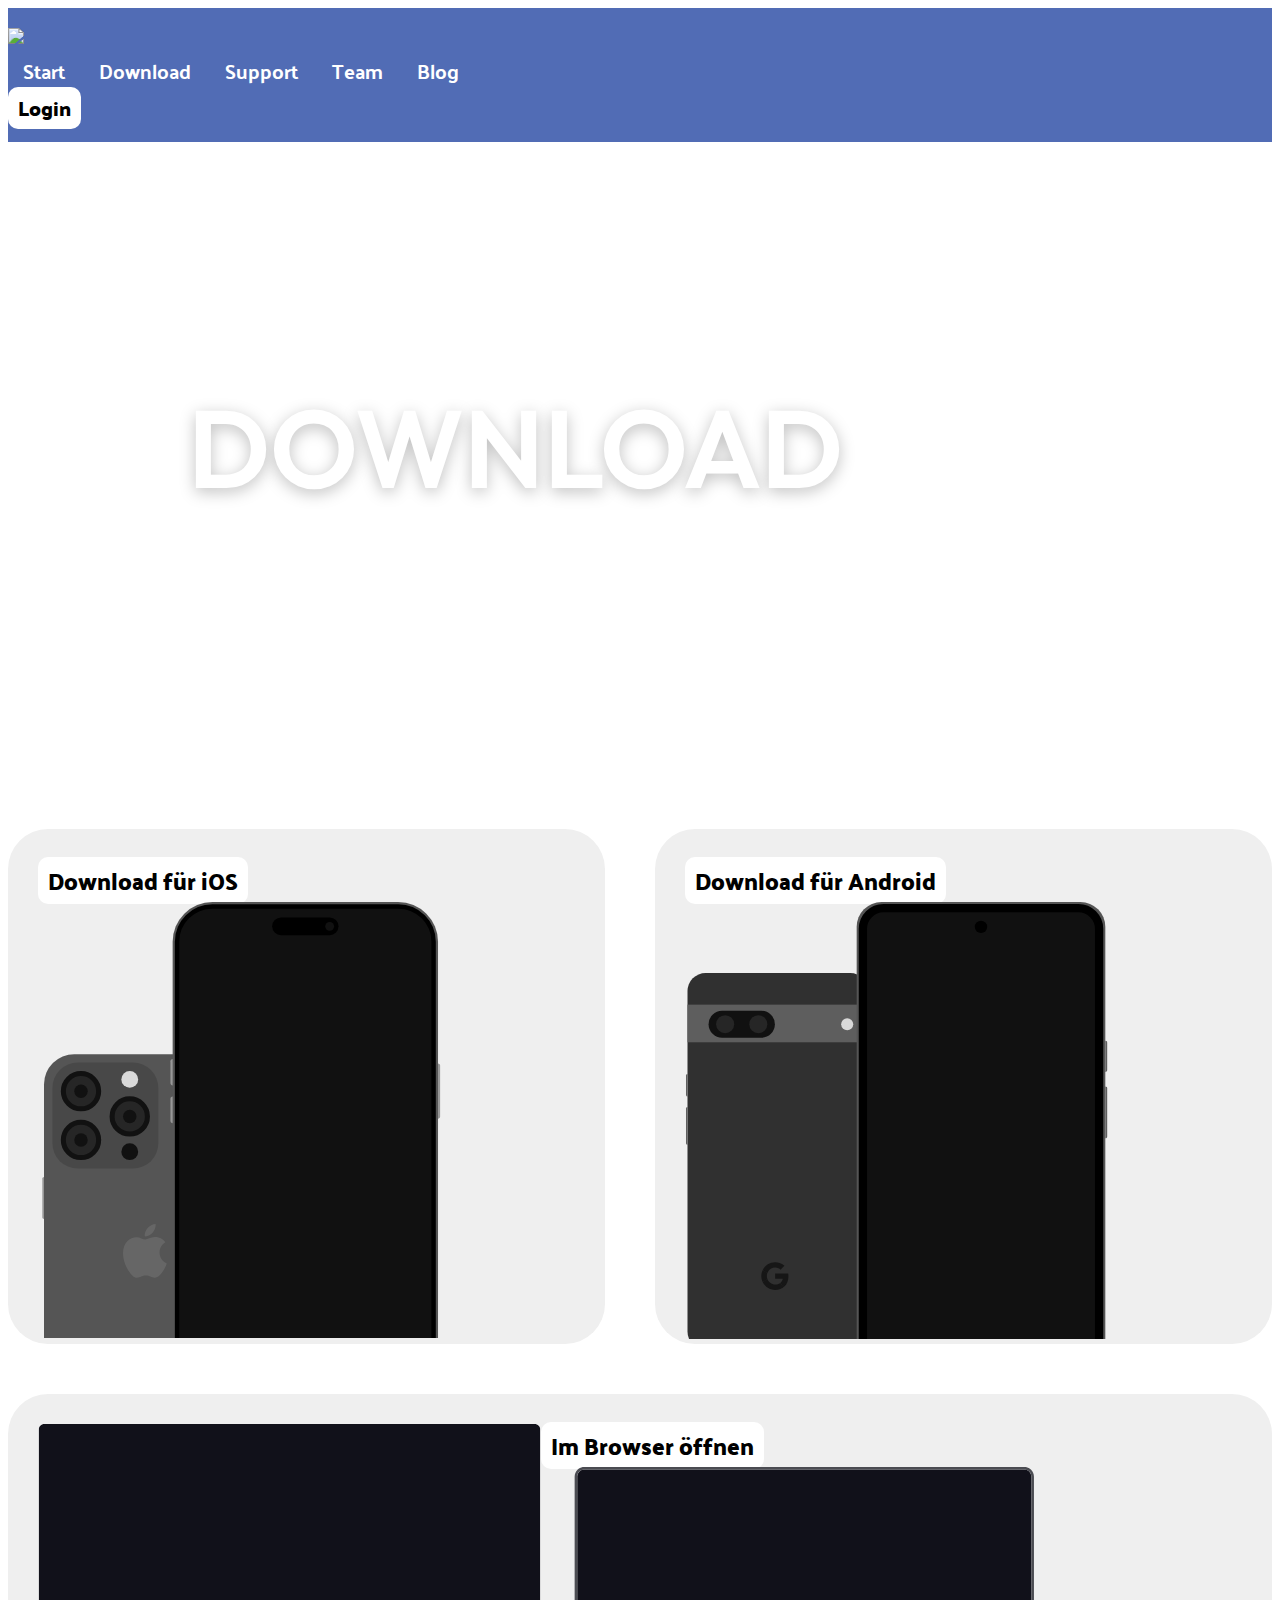
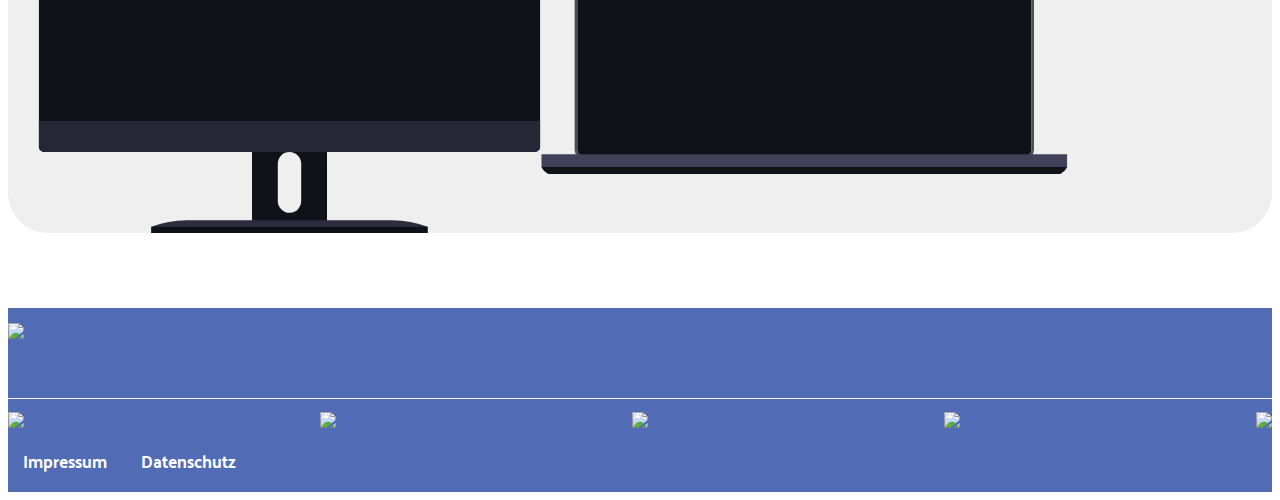
==== site/download/index.html @ 6d98c663 "download page" ====
<!DOCTYPE html>
<html lang="en">

<head>
    <meta charset="UTF-8">
    <meta name="viewport">
    <title>ClassFlow | Start</title>
    <link href="https://cdn.jsdelivr.net/npm/bootstrap@5.2.3/dist/css/bootstrap.min.css" rel="stylesheet"
        integrity="sha384-rbsA2VBKQhggwzxH7pPCaAqO46MgnOM80zW1RWuH61DGLwZJEdK2Kadq2F9CUG65" crossorigin="anonymous">
    <link rel="stylesheet" type="text/css" href="/css/style.css">
</head>

<body>
    <header>
        <div class="container">
            <div class="row">
                <div class="col-12 d-flex justify-content-between align-items-center">
                    <img src="/images/class_flow_logo.svg" height="80">
                    <div>
                        <a class="link" href="/" role="button">Start</a>
                        <a class="link" href="/site/download/" role="button">Download</a>
                        <a class="link" href="/site/support/" role="button">Support</a>
                        <a class="link" href="/site/team/" role="button">Team</a>
                        <a class="link" href="/site/blog/" role="button">Blog</a>
                    </div>
                    <a class="btn-primary" href=""><span>Login</span></a>
                </div>
            </div>
        </div>
    </header>

    <section class="jumbotron-download">
        <div class="container">
            <div class="row d-flex text-center default-text-shadow">
                <h1>DOWNLOAD</h1>
            </div>
        </div>
    </section>

    <section id="background-white">
        <div class="container">
            <div class="row">
                <div class="col-12 download-device-grid">
                    <div class="download-device ios">
                        <div class="d-flex flex-column align-items-center justify-content-between">
                            <a class="btn-primary mt-2 mb-4" href=""><span>Download für iOS</span></a>
                            <img src="/images/iphone.svg">
                        </div>
                    </div>
                    <div class="download-device android">
                        <div class="d-flex flex-column align-items-center justify-content-between">
                            <a class="btn-primary mt-2 mb-4" href=""><span>Download für Android</span></a>
                            <img src="/images/android.svg">
                        </div>
                    </div>
                    <div class="download-device web gap-5">
                        <img src="/images/monitor.svg">
                        <div class="d-flex flex-column align-items-center justify-content-between">
                            <a class="btn-primary mt-4" href=""><span>Im Browser öffnen</span></a>
                            <img src="/images/laptop.svg">
                        </div>
                    </div>
                </div>
            </div>
        </div>
    </section>

    <footer>
        <div class="container">
            <div class="row">
                <div class="col-12 d-flex justify-content-between align-items-end">
                    <div class="company">
                        <img class="logo" src="/images/class_flow_logo.svg" height="70">
                        <div class="socials">
                            <a class="social-icon" href="https://twitter.com" target="_blank" rel="noreferrer noopener">
                                <img class="social-icon" src="/images/twitter.svg">
                            </a>
                            <a class="social-icon" href="https://facebook.com" target="_blank" rel="noreferrer noopener">
                                <img class="social-icon" src="/images/facebook.svg">
                            </a>
                            <a class="social-icon" href="https://discord.com" target="_blank" rel="noreferrer noopener">
                                <img class="social-icon" src="/images/discord.svg">
                            </a>
                            <a class="social-icon" href="https://youtube.com" target="_blank" rel="noreferrer noopener">
                                <img class="social-icon" src="/images/youtube.svg">
                            </a>
                            <a class="social-icon" href="https://instagram.com" target="_blank" rel="noreferrer noopener">
                                <img class="social-icon" src="/images/instagram.svg">
                            </a>
                        </div>
                    </div>

                    <div>
                        <a class="link" href="" role="button">Impressum</a>
                        <a class="link" href="" role="button">Datenschutz</a>
                    </div>
                </div>
            </div>
        </div>
    </footer>
</body>

</html>
---- css/style.css ----
@import url('https://fonts.googleapis.com/css2?family=Outfit:wght@400;500;600&family=Palanquin+Dark:wght@400;600&display=swap');

:root {
    --grey: #EFEFEF;
    --blue: #516CB5;
}

p {
    color: black;
    font-family: "Palanquin Dark";
    font-weight: 400;
    line-height: 180%;
    font-size: 19px;
}

h1 {
    color: white;
    font-family: "Outfit";
    font-weight: 600;
    font-size: 110px;
    line-height: 95%;
}

h2 {
    color: white;
    font-family: "Outfit";
    font-weight: 600;
    font-size: 50px;
    line-height: 95%;
}

h3 {
    color: white;
    font-family: "Outfit";
    font-weight: 400;
    font-size: 35px;
    line-height: 95%;
}

.default-text-shadow {
    text-shadow: 0px 4px 16px rgba(0, 0, 0, 0.25);
}

/* Link */

.link {
    color: white;
    font-family: "Palanquin Dark";
    font-weight: 400;
    text-decoration: none;

    transition: .1s;
}

header .link {
    font-size: 20px;
    padding: 0px 15px;
}

footer .link {
    font-size: 17px;
    padding: 0px 15px;
}


.link:hover {
    color: white;
    text-decoration-line: underline;
}

/* Buttons */

.btn-primary {
    /* display: flex;
    justify-content: center;
    align-items: center; */

    color: black;
    font-family: "Palanquin Dark";
    font-weight: 600;
    text-decoration: none;

    padding: 2px 10px;
    background: white;
    border-radius: 10px;
    font-size: 23px;
}

header .btn-primary {
    font-size: 20px;
}

.btn-primary:hover {
    color: var(--blue);
    background: white;
    box-shadow: 0px 4px 5px rgba(0, 0, 0, 0.28);
    text-decoration: none;

    transition: .1s;
}

/* Header */

header {
    font-family: "Palanquin Dark";
    background: var(--blue);
    padding: 15px 0px
}

header .row {
    display: flex;
    justify-content: space-between;
    align-items: center;
}

/* Footer */

footer {
    font-family: "Palanquin Dark";
    background: var(--blue);
    padding: 15px 0px
}

footer .company {
    display: flex;
    flex-direction: column;
}

footer .company .logo {
    padding-bottom: 5px;
    border-bottom: 1px solid white;
}

footer .socials {
    padding: 8px 0px;
    display: flex;
    flex-direction: row;
    justify-content: space-between;
    align-items: center;
}

footer .socials .social-icon {
    transition: .2s;
}

footer .socials .social-icon:hover {
    transform: scale(1.1);
}



.jumbotron-index {
    display: flex;
    align-items: center;
    background: url(https://images.unsplash.com/photo-1523289333742-be1143f6b766) no-repeat center center;
    background-size: cover;
    padding: 180px;
}

.jumbotron-support {
    display: flex;
    align-items: center;
    background: url(https://images.unsplash.com/photo-1600132806608-231446b2e7af) no-repeat center center;
    background-size: cover;
    padding: 180px;
}

.jumbotron-download {
    display: flex;
    align-items: center;
    background: url(https://images.unsplash.com/photo-1617777938240-9a1d8e51a47d) no-repeat center center;
    background-size: cover;
    padding: 180px;
}


#background-white {
    background-color: white;
}

#background-grey {
    background-color: var(--grey);
}

.why-classflow img {
    padding: 75px 0;
}

.download-device-grid {
    display: grid;
    grid-template-areas: 
        "ios android"
        "web web";
    gap: 50px;
    padding: 75px 0;
}

.download-device {
    display: flex;
    justify-content: center;

    background-color: var(--grey);
    border-radius: 40px;
    padding: 30px 30px 0px 30px
}

.download-device.ios {
    grid-area: ios;
}

.download-device.android {
    grid-area: android;
}

.download-device.web {
    grid-area: web;
}
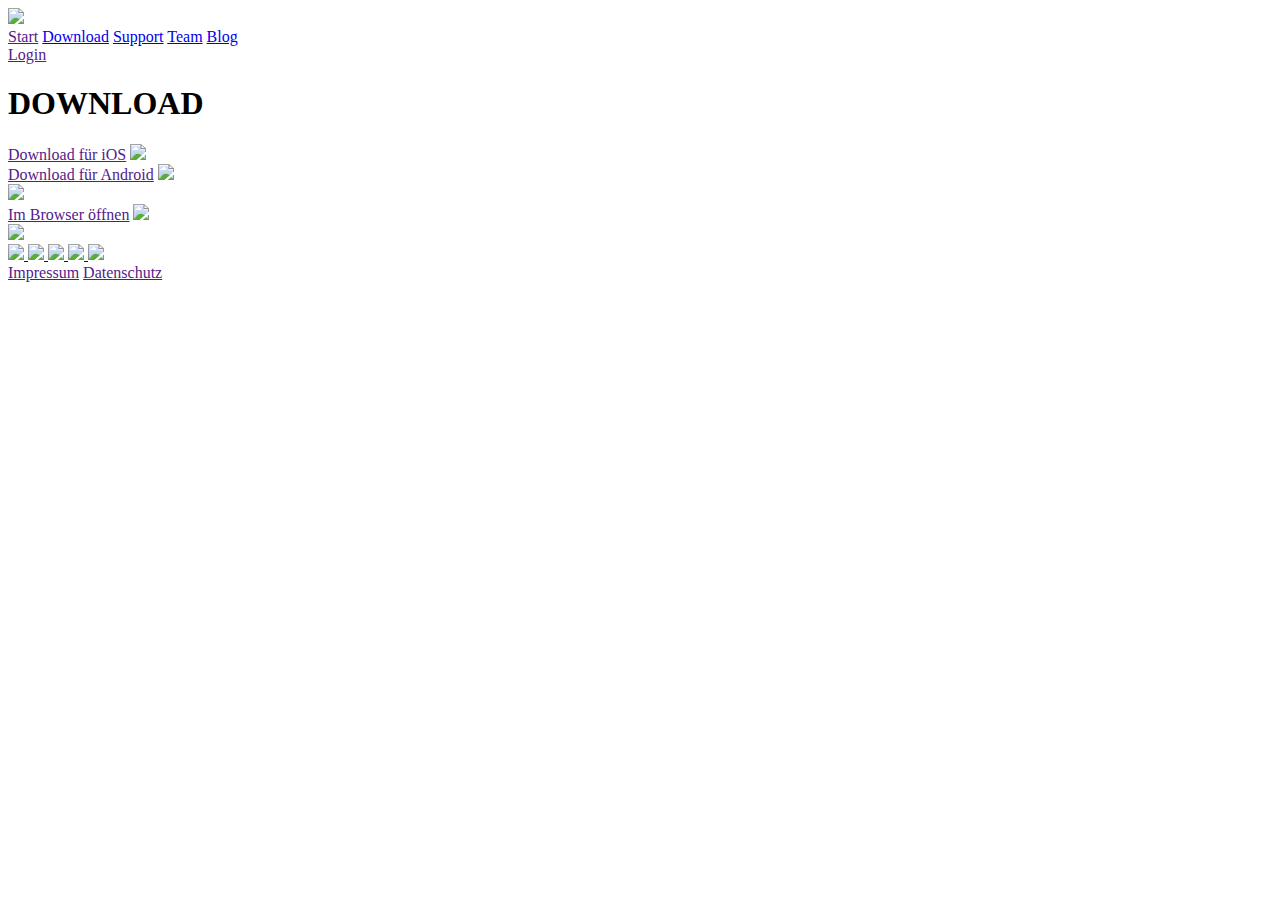
==== commit c1127ad6: "links fixen ~.~" ====
--- a/site/download/index.html
+++ b/site/download/index.html
@@ -7,7 +7,7 @@
     <title>ClassFlow | Start</title>
     <link href="https://cdn.jsdelivr.net/npm/bootstrap@5.2.3/dist/css/bootstrap.min.css" rel="stylesheet"
         integrity="sha384-rbsA2VBKQhggwzxH7pPCaAqO46MgnOM80zW1RWuH61DGLwZJEdK2Kadq2F9CUG65" crossorigin="anonymous">
-    <link rel="stylesheet" type="text/css" href="/css/style.css">
+    <link rel="stylesheet" type="text/css" href="css/style.css">
 </head>
 
 <body>
@@ -15,13 +15,13 @@
         <div class="container">
             <div class="row">
                 <div class="col-12 d-flex justify-content-between align-items-center">
-                    <img src="/images/class_flow_logo.svg" height="80">
+                    <img src="images/class_flow_logo.svg" height="80">
                     <div>
-                        <a class="link" href="/" role="button">Start</a>
-                        <a class="link" href="/site/download/" role="button">Download</a>
-                        <a class="link" href="/site/support/" role="button">Support</a>
-                        <a class="link" href="/site/team/" role="button">Team</a>
-                        <a class="link" href="/site/blog/" role="button">Blog</a>
+                        <a class="link" href="" role="button">Start</a>
+                        <a class="link" href="site/download/" role="button">Download</a>
+                        <a class="link" href="site/support/" role="button">Support</a>
+                        <a class="link" href="site/team/" role="button">Team</a>
+                        <a class="link" href="site/blog/" role="button">Blog</a>
                     </div>
                     <a class="btn-primary" href=""><span>Login</span></a>
                 </div>
@@ -44,20 +44,20 @@
                     <div class="download-device ios">
                         <div class="d-flex flex-column align-items-center justify-content-between">
                             <a class="btn-primary mt-2 mb-4" href=""><span>Download für iOS</span></a>
-                            <img src="/images/iphone.svg">
+                            <img src="images/iphone.svg">
                         </div>
                     </div>
                     <div class="download-device android">
                         <div class="d-flex flex-column align-items-center justify-content-between">
                             <a class="btn-primary mt-2 mb-4" href=""><span>Download für Android</span></a>
-                            <img src="/images/android.svg">
+                            <img src="images/android.svg">
                         </div>
                     </div>
                     <div class="download-device web gap-5">
-                        <img src="/images/monitor.svg">
+                        <img src="images/monitor.svg">
                         <div class="d-flex flex-column align-items-center justify-content-between">
                             <a class="btn-primary mt-4" href=""><span>Im Browser öffnen</span></a>
-                            <img src="/images/laptop.svg">
+                            <img src="images/laptop.svg">
                         </div>
                     </div>
                 </div>
@@ -70,22 +70,22 @@
             <div class="row">
                 <div class="col-12 d-flex justify-content-between align-items-end">
                     <div class="company">
-                        <img class="logo" src="/images/class_flow_logo.svg" height="70">
+                        <img class="logo" src="images/class_flow_logo.svg" height="70">
                         <div class="socials">
                             <a class="social-icon" href="https://twitter.com" target="_blank" rel="noreferrer noopener">
-                                <img class="social-icon" src="/images/twitter.svg">
+                                <img class="social-icon" src="images/twitter.svg">
                             </a>
                             <a class="social-icon" href="https://facebook.com" target="_blank" rel="noreferrer noopener">
-                                <img class="social-icon" src="/images/facebook.svg">
+                                <img class="social-icon" src="images/facebook.svg">
                             </a>
                             <a class="social-icon" href="https://discord.com" target="_blank" rel="noreferrer noopener">
-                                <img class="social-icon" src="/images/discord.svg">
+                                <img class="social-icon" src="images/discord.svg">
                             </a>
                             <a class="social-icon" href="https://youtube.com" target="_blank" rel="noreferrer noopener">
-                                <img class="social-icon" src="/images/youtube.svg">
+                                <img class="social-icon" src="images/youtube.svg">
                             </a>
                             <a class="social-icon" href="https://instagram.com" target="_blank" rel="noreferrer noopener">
-                                <img class="social-icon" src="/images/instagram.svg">
+                                <img class="social-icon" src="images/instagram.svg">
                             </a>
                         </div>
                     </div>
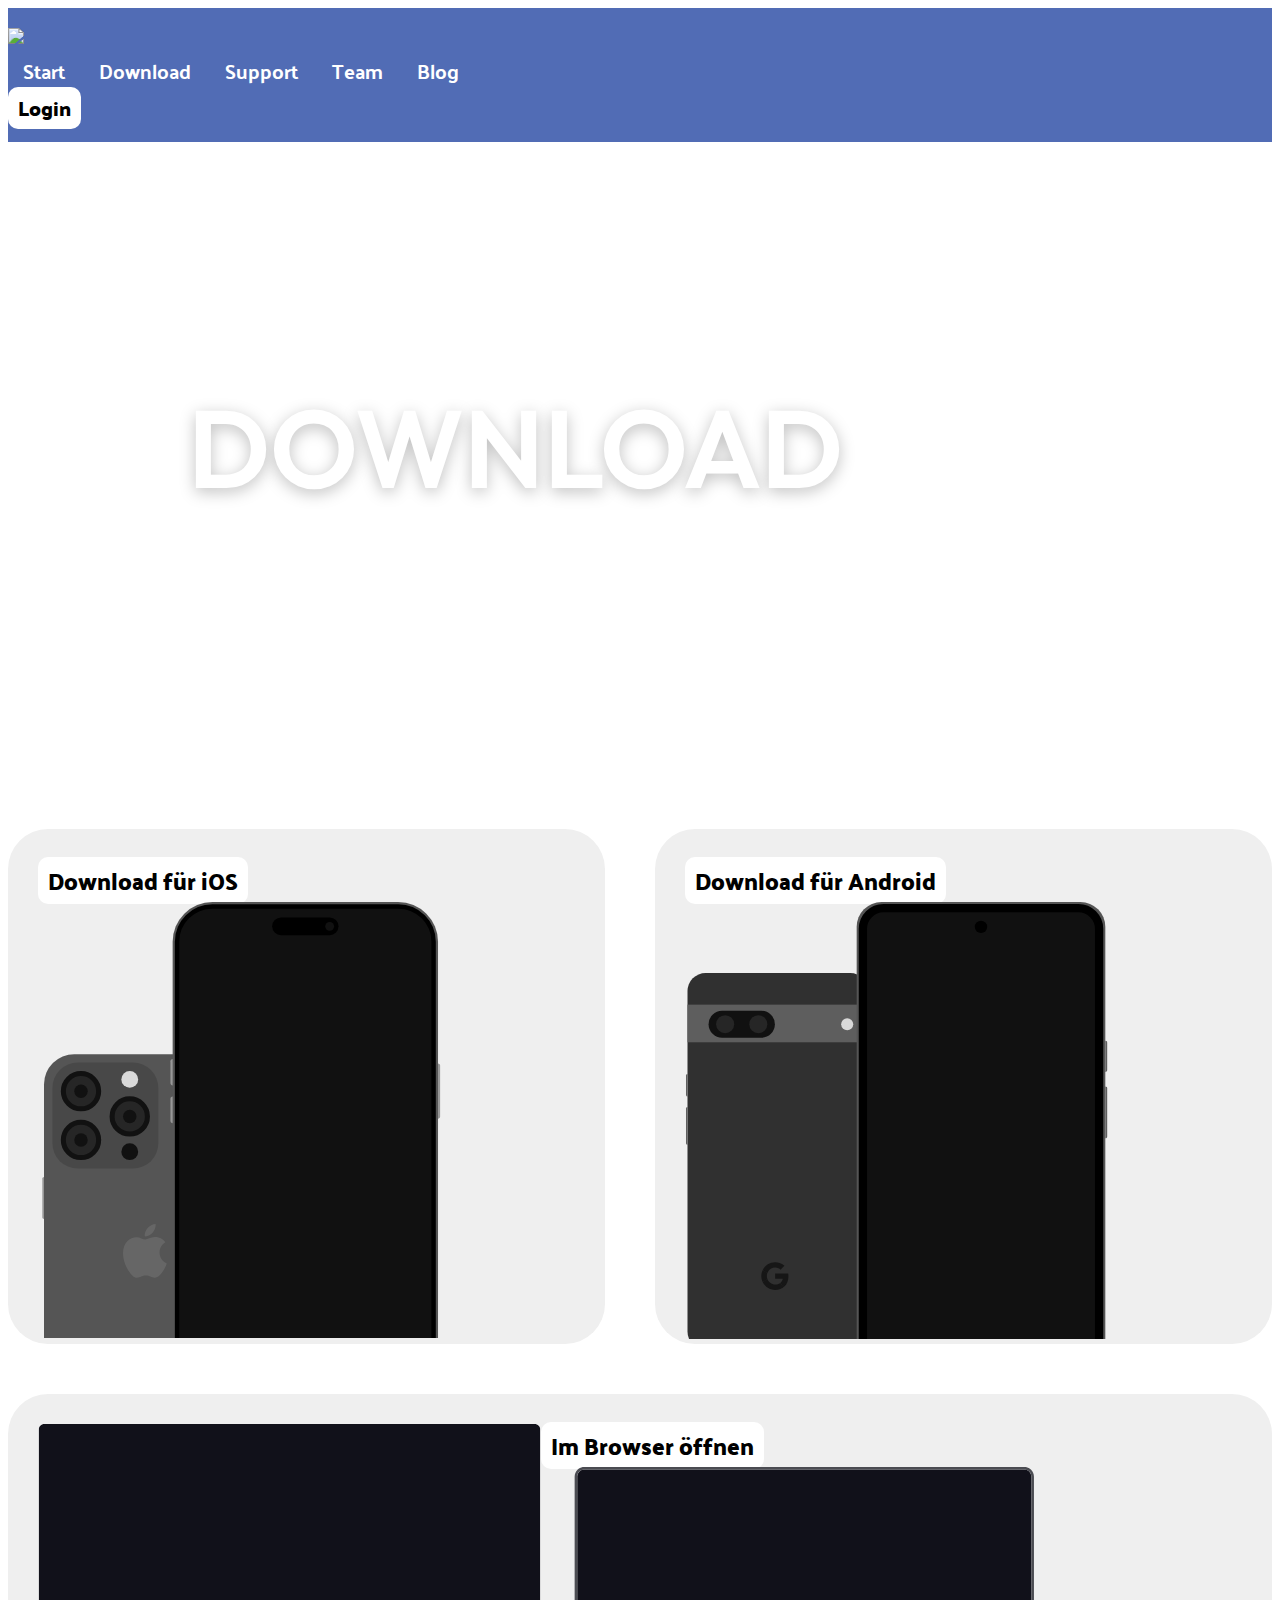
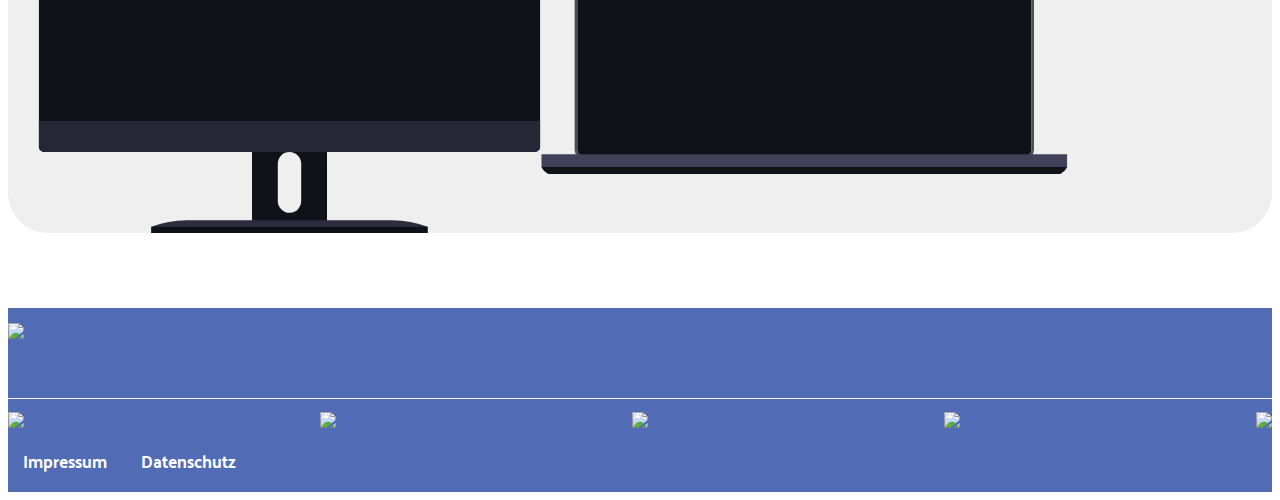
==== commit cd4ee76f: "fix: incorrect resource links" ====
--- a/site/download/index.html
+++ b/site/download/index.html
@@ -7,7 +7,7 @@
     <title>ClassFlow | Start</title>
     <link href="https://cdn.jsdelivr.net/npm/bootstrap@5.2.3/dist/css/bootstrap.min.css" rel="stylesheet"
         integrity="sha384-rbsA2VBKQhggwzxH7pPCaAqO46MgnOM80zW1RWuH61DGLwZJEdK2Kadq2F9CUG65" crossorigin="anonymous">
-    <link rel="stylesheet" type="text/css" href="css/style.css">
+    <link rel="stylesheet" type="text/css" href="../../css/style.css">
 </head>
 
 <body>
@@ -15,7 +15,7 @@
         <div class="container">
             <div class="row">
                 <div class="col-12 d-flex justify-content-between align-items-center">
-                    <img src="images/class_flow_logo.svg" height="80">
+                    <img src="../../images/class_flow_logo.svg" height="80">
                     <div>
                         <a class="link" href="" role="button">Start</a>
                         <a class="link" href="site/download/" role="button">Download</a>
@@ -44,20 +44,20 @@
                     <div class="download-device ios">
                         <div class="d-flex flex-column align-items-center justify-content-between">
                             <a class="btn-primary mt-2 mb-4" href=""><span>Download für iOS</span></a>
-                            <img src="images/iphone.svg">
+                            <img src="../../images/iphone.svg">
                         </div>
                     </div>
                     <div class="download-device android">
                         <div class="d-flex flex-column align-items-center justify-content-between">
                             <a class="btn-primary mt-2 mb-4" href=""><span>Download für Android</span></a>
-                            <img src="images/android.svg">
+                            <img src="../../images/android.svg">
                         </div>
                     </div>
                     <div class="download-device web gap-5">
-                        <img src="images/monitor.svg">
+                        <img src="../../images/monitor.svg">
                         <div class="d-flex flex-column align-items-center justify-content-between">
                             <a class="btn-primary mt-4" href=""><span>Im Browser öffnen</span></a>
-                            <img src="images/laptop.svg">
+                            <img src="../../images/laptop.svg">
                         </div>
                     </div>
                 </div>
@@ -70,22 +70,22 @@
             <div class="row">
                 <div class="col-12 d-flex justify-content-between align-items-end">
                     <div class="company">
-                        <img class="logo" src="images/class_flow_logo.svg" height="70">
+                        <img class="logo" src="../../images/class_flow_logo.svg" height="70">
                         <div class="socials">
                             <a class="social-icon" href="https://twitter.com" target="_blank" rel="noreferrer noopener">
-                                <img class="social-icon" src="images/twitter.svg">
+                                <img class="social-icon" src="../../images/twitter.svg">
                             </a>
                             <a class="social-icon" href="https://facebook.com" target="_blank" rel="noreferrer noopener">
-                                <img class="social-icon" src="images/facebook.svg">
+                                <img class="social-icon" src="../../images/facebook.svg">
                             </a>
                             <a class="social-icon" href="https://discord.com" target="_blank" rel="noreferrer noopener">
-                                <img class="social-icon" src="images/discord.svg">
+                                <img class="social-icon" src="../../images/discord.svg">
                             </a>
                             <a class="social-icon" href="https://youtube.com" target="_blank" rel="noreferrer noopener">
-                                <img class="social-icon" src="images/youtube.svg">
+                                <img class="social-icon" src="../../images/youtube.svg">
                             </a>
                             <a class="social-icon" href="https://instagram.com" target="_blank" rel="noreferrer noopener">
-                                <img class="social-icon" src="images/instagram.svg">
+                                <img class="social-icon" src="../../images/instagram.svg">
                             </a>
                         </div>
                     </div>
--- a/css/style.css
+++ b/css/style.css
@@ -0,0 +1,217 @@
+@import url('https://fonts.googleapis.com/css2?family=Outfit:wght@400;500;600&family=Palanquin+Dark:wght@400;600&display=swap');
+
+:root {
+    --grey: #EFEFEF;
+    --blue: #516CB5;
+}
+
+p {
+    color: black;
+    font-family: "Palanquin Dark";
+    font-weight: 400;
+    line-height: 180%;
+    font-size: 19px;
+}
+
+h1 {
+    color: white;
+    font-family: "Outfit";
+    font-weight: 600;
+    font-size: 110px;
+    line-height: 95%;
+}
+
+h2 {
+    color: white;
+    font-family: "Outfit";
+    font-weight: 600;
+    font-size: 50px;
+    line-height: 95%;
+}
+
+h3 {
+    color: white;
+    font-family: "Outfit";
+    font-weight: 400;
+    font-size: 35px;
+    line-height: 95%;
+}
+
+.default-text-shadow {
+    text-shadow: 0px 4px 16px rgba(0, 0, 0, 0.25);
+}
+
+/* Link */
+
+.link {
+    color: white;
+    font-family: "Palanquin Dark";
+    font-weight: 400;
+    text-decoration: none;
+
+    transition: .1s;
+}
+
+header .link {
+    font-size: 20px;
+    padding: 0px 15px;
+}
+
+footer .link {
+    font-size: 17px;
+    padding: 0px 15px;
+}
+
+
+.link:hover {
+    color: white;
+    text-decoration-line: underline;
+}
+
+/* Buttons */
+
+.btn-primary {
+    /* display: flex;
+    justify-content: center;
+    align-items: center; */
+
+    color: black;
+    font-family: "Palanquin Dark";
+    font-weight: 600;
+    text-decoration: none;
+
+    padding: 2px 10px;
+    background: white;
+    border-radius: 10px;
+    font-size: 23px;
+}
+
+header .btn-primary {
+    font-size: 20px;
+}
+
+.btn-primary:hover {
+    color: var(--blue);
+    background: white;
+    box-shadow: 0px 4px 5px rgba(0, 0, 0, 0.28);
+    text-decoration: none;
+
+    transition: .1s;
+}
+
+/* Header */
+
+header {
+    font-family: "Palanquin Dark";
+    background: var(--blue);
+    padding: 15px 0px
+}
+
+header .row {
+    display: flex;
+    justify-content: space-between;
+    align-items: center;
+}
+
+/* Footer */
+
+footer {
+    font-family: "Palanquin Dark";
+    background: var(--blue);
+    padding: 15px 0px
+}
+
+footer .company {
+    display: flex;
+    flex-direction: column;
+}
+
+footer .company .logo {
+    padding-bottom: 5px;
+    border-bottom: 1px solid white;
+}
+
+footer .socials {
+    padding: 8px 0px;
+    display: flex;
+    flex-direction: row;
+    justify-content: space-between;
+    align-items: center;
+}
+
+footer .socials .social-icon {
+    transition: .2s;
+}
+
+footer .socials .social-icon:hover {
+    transform: scale(1.1);
+}
+
+
+
+.jumbotron-index {
+    display: flex;
+    align-items: center;
+    background: url(https://images.unsplash.com/photo-1523289333742-be1143f6b766) no-repeat center center;
+    background-size: cover;
+    padding: 180px;
+}
+
+.jumbotron-support {
+    display: flex;
+    align-items: center;
+    background: url(https://images.unsplash.com/photo-1600132806608-231446b2e7af) no-repeat center center;
+    background-size: cover;
+    padding: 180px;
+}
+
+.jumbotron-download {
+    display: flex;
+    align-items: center;
+    background: url(https://images.unsplash.com/photo-1617777938240-9a1d8e51a47d) no-repeat center center;
+    background-size: cover;
+    padding: 180px;
+}
+
+
+#background-white {
+    background-color: white;
+}
+
+#background-grey {
+    background-color: var(--grey);
+}
+
+.why-classflow img {
+    padding: 75px 0;
+}
+
+.download-device-grid {
+    display: grid;
+    grid-template-areas: 
+        "ios android"
+        "web web";
+    gap: 50px;
+    padding: 75px 0;
+}
+
+.download-device {
+    display: flex;
+    justify-content: center;
+
+    background-color: var(--grey);
+    border-radius: 40px;
+    padding: 30px 30px 0px 30px
+}
+
+.download-device.ios {
+    grid-area: ios;
+}
+
+.download-device.android {
+    grid-area: android;
+}
+
+.download-device.web {
+    grid-area: web;
+}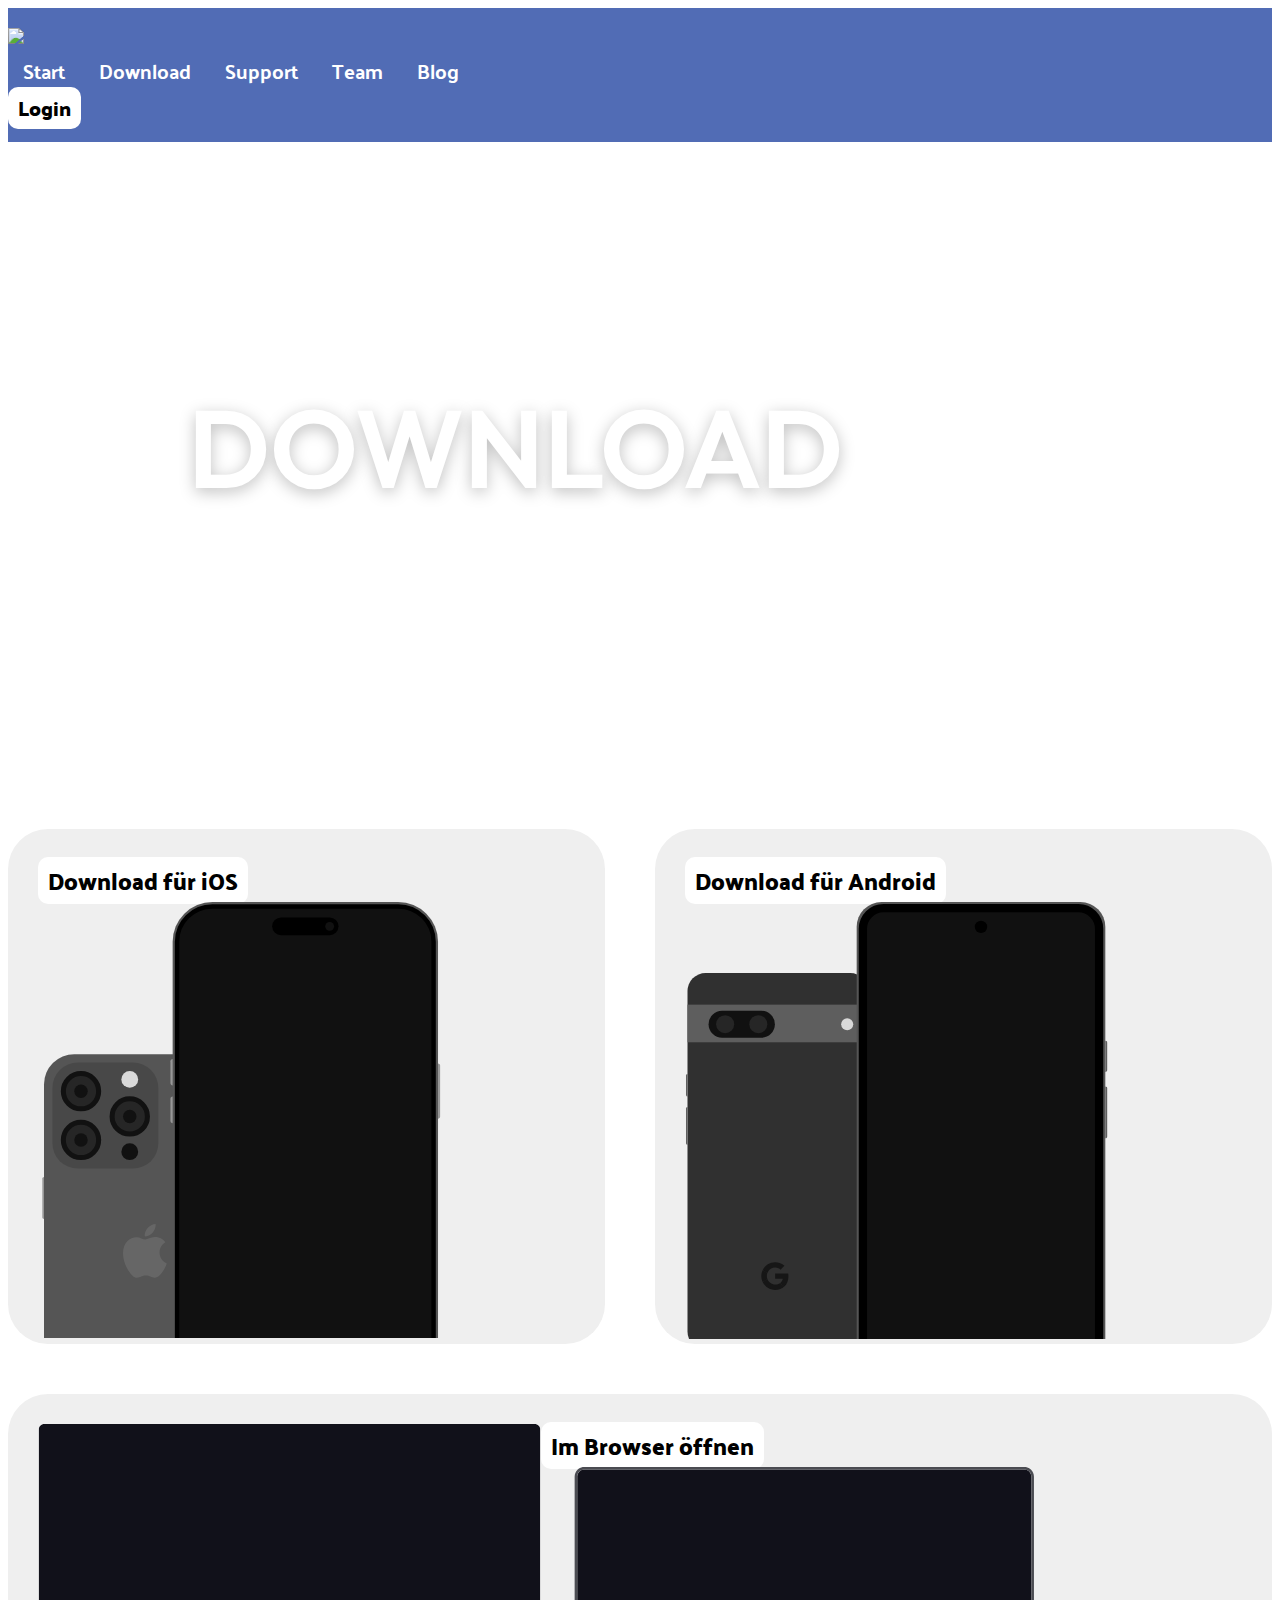
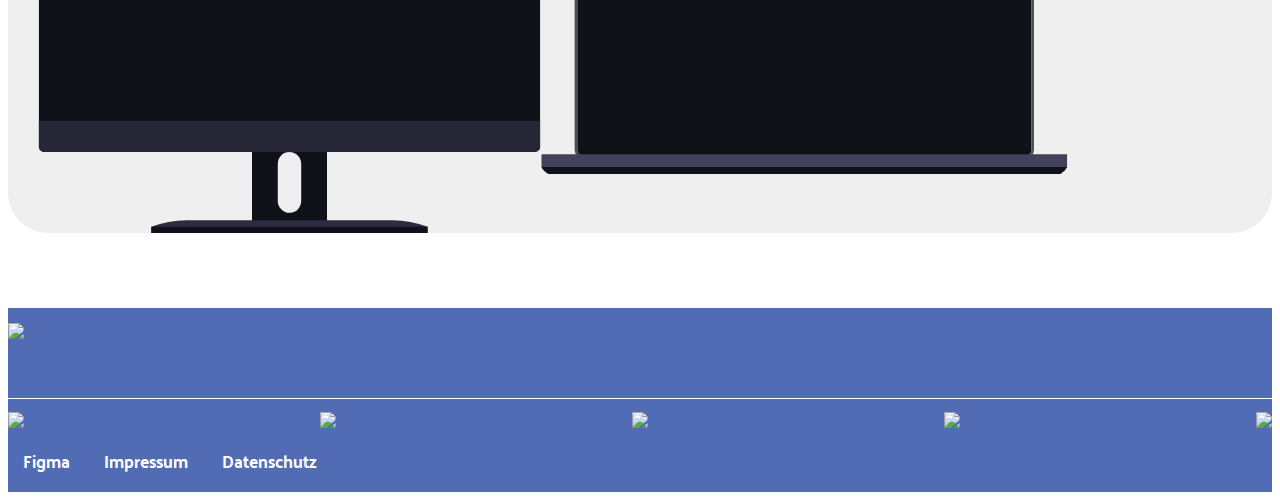
==== commit 9dae27b2: "figma prototyp im footer" ====
--- a/site/download/index.html
+++ b/site/download/index.html
@@ -17,11 +17,11 @@
                 <div class="col-12 d-flex justify-content-between align-items-center">
                     <img src="../../images/class_flow_logo.svg" height="80">
                     <div>
-                        <a class="link" href="" role="button">Start</a>
-                        <a class="link" href="site/download/" role="button">Download</a>
-                        <a class="link" href="site/support/" role="button">Support</a>
-                        <a class="link" href="site/team/" role="button">Team</a>
-                        <a class="link" href="site/blog/" role="button">Blog</a>
+                        <a class="link" href="../../" role="button">Start</a>
+                        <a class="link" href="../../site/download/" role="button">Download</a>
+                        <a class="link" href="../../site/support/" role="button">Support</a>
+                        <a class="link" href="../../site/team/" role="button">Team</a>
+                        <a class="link" href="../../site/blog/" role="button">Blog</a>
                     </div>
                     <a class="btn-primary" href=""><span>Login</span></a>
                 </div>
@@ -91,6 +91,7 @@
                     </div>
 
                     <div>
+                        <a class="link" href="https://www.figma.com/proto/qQ3xSCPBEbvjVSErwNGZs6/Praktikum%2FB%C3%B6wa?page-id=16%3A13&node-id=37-10&viewport=783%2C196%2C0.21&scaling=min-zoom&starting-point-node-id=37%3A10" role="button">Figma</a>
                         <a class="link" href="" role="button">Impressum</a>
                         <a class="link" href="" role="button">Datenschutz</a>
                     </div>
